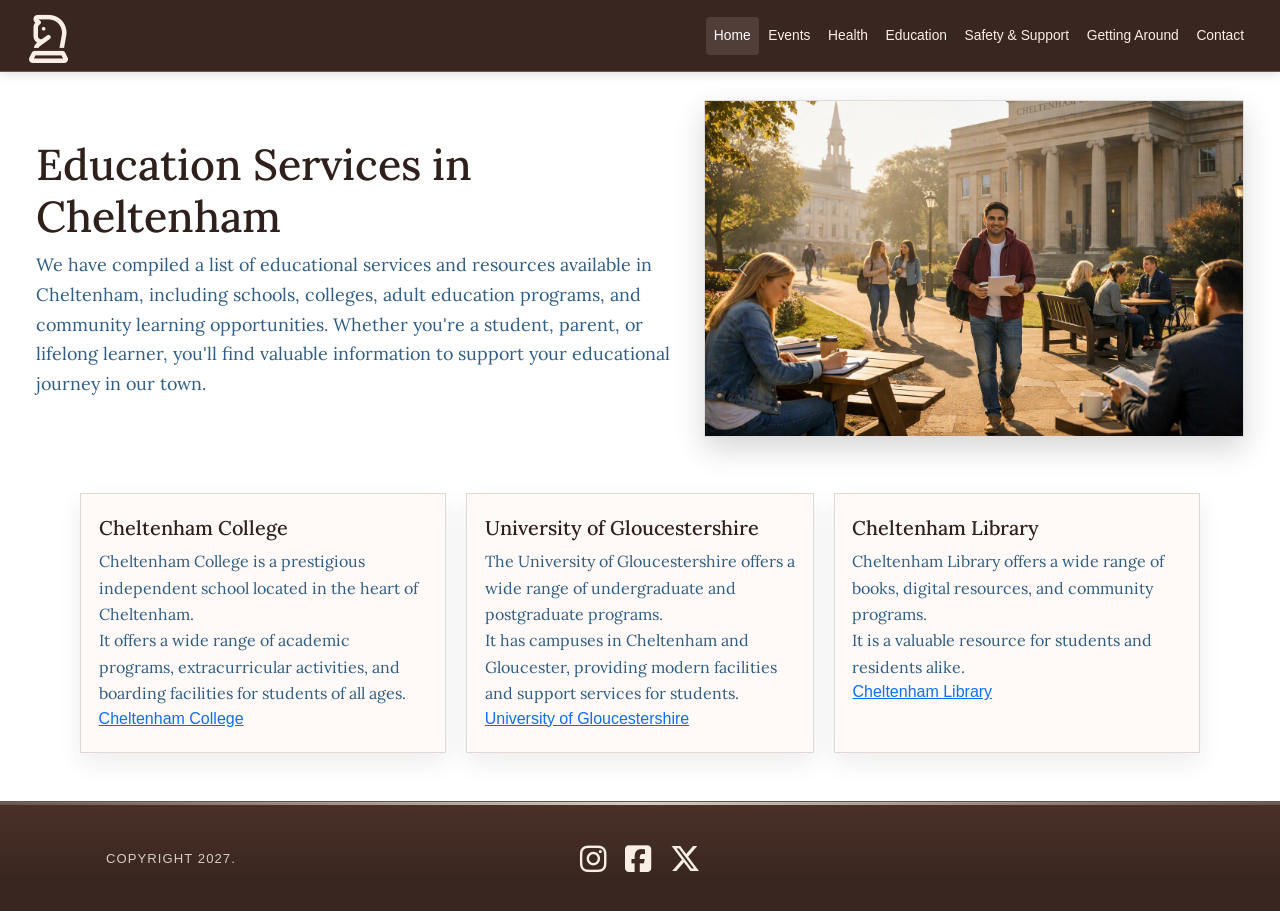
==== education.html @ 0ec94c8d "Add education.html page and update navigation links in health.html, index.html, and safety.support.h" ====
<!DOCTYPE html>
<html lang="en">

<head>
    <meta charset="UTF-8">
    <!-- Responsive Viewport - MANDATORY for mobile-friendly sites -->
    <meta name="viewport" content="width=device-width, initial-scale=1.0">
    <!-- Meta Description - For search engines & visitors -->
    <meta name="description"
        content="Cheltenham Hubs is your trusted central guide to local events, leisure centres, swimming pools, gyms, and essential emergency contacts across Cheltenham — simple, inclusive, and easy to use for everyone.">
    <title>Cheltenham hubs, Education</title>
    <!--bootstrap css -->
    <link href="https://cdn.jsdelivr.net/npm/bootstrap@5.3.8/dist/css/bootstrap.min.css" rel="stylesheet"
        integrity="sha384-sRIl4kxILFvY47J16cr9ZwB07vP4J8+LH7qKQnuqkuIAvNWLzeN8tE5YBujZqJLB" crossorigin="anonymous">
    <link rel="stylesheet" href="https://cdnjs.cloudflare.com/ajax/libs/font-awesome/6.7.2/css/all.min.css"
        integrity="sha512-Evv84Mr4kqVGRNSgIGL/F/aIDqQb7xQ2vcrdIwxfjThSH8CSR7PBEakCr51Ck+w+/U6swU2Im1vVX0SVk9ABhg=="
        crossorigin="anonymous" referrerpolicy="no-referrer">
    <!--stylesheet-->
    <link rel="stylesheet" href="/style.css">
</head>

<body>
    <section>
        <!--navbar bootstrap-->
        <nav class="navbar navbar-expand-xl fixed-top">
            <div class="container-fluid">
                <a class="navbar-brand" href="#" aria-label="Cheltenham Hubs Home">
                    <i class="fa-regular fa-chess-knight" aria-hidden="true"></i>
                </a>
                <button class="navbar-toggler" type="button" data-bs-toggle="collapse"
                    data-bs-target="#navbarNavAltMarkup" aria-controls="navbarNavAltMarkup" aria-expanded="false"
                    aria-label="Toggle navigation">
                    <span class="navbar-toggler-icon"></span>
                </button>
                <div class="collapse navbar-collapse" id="navbarNavAltMarkup">
                    <div class="navbar-nav ms-auto align-items-xl-center">
                        <a class="nav-link active" aria-current="page" href="index.html">Home</a>
                        <a class="nav-link" href="#">Events</a>
                        <a class="nav-link" href="health.html">Health</a>
                        <a class="nav-link" href="education.html">Education</a>
                        <a class="nav-link" href="safety.support.html">Safety &amp; Support</a>
                        <a class="nav-link" href="#">Getting Around</a>
                        <a class="nav-link" href="#">Contact</a>


                    </div>
                </div>
            </div>
        </nav>
   
    

    
    <section class="hero-layout">
        <section class="welcome-copy">
            <h1>Education Services in Cheltenham</h1>

            <p> We have compiled a list of educational services and resources available in Cheltenham, including
                schools, colleges, adult education programs, and community learning opportunities. Whether you're a
                student, parent, or lifelong learner, you'll find valuable information to support your educational
                journey in our town.
            </p>
          
        </section>
        <section>
            <div carousel id="carouselExample" class="carousel slide hero-carousel" data-bs-ride="carousel"
                data-bs-interval="3500">
                <div class="carousel-inner">
                    <div class="carousel-item active">
                        <img src="images/uni.chel.png" class="d-block w-100" alt="cheltenham education overview">
                    </div>
                    <div class="carousel-item">
                        <img src="images/univ.lib.png" class="d-block w-100"
                            alt="cheltenham education overview">
                    </div>
                    <div class="carousel-item">
                        <img src="images/chel.college.png" class="d-block w-100"
                            alt="cheltenham education overview">
                    </div>
                    <div class="carousel-item">
                        <img src="images/chel.college2.png" class="d-block w-100"
                            alt="cheltenham education overview">
                    </div>
                </div>
            <button class="carousel-control-prev" type="button" data-bs-target="#carouselExample" data-bs-slide="prev">
                <span class="carousel-control-prev-icon" aria-hidden="true"></span>
                <span class="visually-hidden">Previous</span>
            </button>
            <button class="carousel-control-next" type="button" data-bs-target="#carouselExample" data-bs-slide="next">
                <span class="carousel-control-next-icon" aria-hidden="true"></span>
                <span class="visually-hidden">Next</span>
            </button>
            </div>
        </section>

         </section>
       

         <header class="safety-main">
            <section class="safety-section" aria-label="Safety support highlights">
                <div class="safety-box">
                    <h3>Cheltenham College</h3>
                    <p>Cheltenham College is a prestigious independent school located in the heart of Cheltenham.</p>
                    <p>It offers a wide range of academic programs, extracurricular activities, and boarding facilities for
                        students of all ages.</p>
                    <a href="https://www.cheltenhamcollege.org/" target="_blank" rel="noopener noreferrer">Cheltenham College</a>
                </div>



                <div class="safety-box">
                    <h3>University of Gloucestershire</h3>
                    <p>The University of Gloucestershire offers a wide range of undergraduate and postgraduate programs.</p>
                    <p>It has campuses in Cheltenham and Gloucester, providing modern facilities and support services for students.</p>
                    <a href="https://www.glos.ac.uk/" target="_blank" rel="noopener noreferrer">University of Gloucestershire</a>
                </div>

                <div class="safety-box">
                    <h3>Cheltenham Library</h3>
                    <p>Cheltenham Library offers a wide range of books, digital resources, and community programs.</p>
                    <p>It is a valuable resource for students and residents alike.</p>
                    <a href="https://www.gloucestershire.gov.uk/libraries/find-a-library/cheltenham-library/" target="_blank" rel="noopener noreferrer">Cheltenham Library</a>
                </div>
                
                 

            </section>
        </header>


    </section>











        <!--footer-->
        <footer>
    <div class="footer-row">
      <small class="footer-copy">Copyright 2027.</small>
      <div class="social-links">
        <a href="https://www.instagram.com" target="_blank" aria-label="Visit our Instagram page (opens in a new tab)"
          rel="noopener"><i class="fa-brands fa-instagram"></i></a>
        <a href="https://www.facebook.com" target="_blank" aria-label="Visit our Facebook page (opens in a new tab)"
          rel="noopener"><i class="fa-brands fa-square-facebook"></i></a>
        <a href="https://www.x.com" target="_blank" aria-label="Visit our X feed (opens in a new tab)" rel="noopener"><i
            class="fa-brands fa-x-twitter"></i></a>
      </div>
      <div class="footer-spacer" aria-hidden="true"></div>
    </div>
  </footer>


        <!--bootstrap js -->
        <script src="https://cdn.jsdelivr.net/npm/bootstrap@5.3.8/dist/js/bootstrap.bundle.min.js"
            integrity="sha384-FKyoEForCGlyvwx9Hj09JcYn3nv7wiPVlz7YYwJrWVcXK/BmnVDxM+D2scQbITxI"
            crossorigin="anonymous"></script>
</body>

</html>
---- style.css ----
@import url("https://fonts.googleapis.com/css2?family=Lora:wght@400;500;600;700&display=swap");

:root {
    /* Shared color and font tokens used site-wide */
    --color-brown: #3a2620;
    --color-brown-soft: rgba(58, 38, 32, 0.16);
    --color-brown-shadow: rgba(58, 38, 32, 0.08);
    --color-cream: #f9efe7;
    --color-light-blue-text: #2f5d85;
    --color-text-dark: #2f201b;
    --color-white: #ffffff;
    --font-body: "Segoe UI", Tahoma, Geneva, Verdana, sans-serif;
    --font-heading: "Lora", serif;
}

/* Base styles */
html {
    /* Prevent sideways scroll from transformed or wide elements */
    overflow-x: hidden;
}

body {
    /* Top padding keeps content clear of fixed navbar */
    margin: 0;
    padding-top: 72px;
    font-family: var(--font-body);
    overflow-x: hidden;
}

h1,
h2,
p {
    /* Use a consistent heading-style typeface for core text */
    font-family: var(--font-heading);
}

h1 {
    font-size: clamp(1.85rem, 4vw, 2.9rem);
    line-height: 1.2;
}

p {
    /* Default paragraph rhythm and brand text color */
    font-size: 1.05rem;
    line-height: 1.7;
    color: var(--color-light-blue-text);
}

/* Main content */
main {
    /* Global section spacing for page body content */
    padding: 2rem 1rem 3rem;
}

.content {
    /* Centered text container for intro/content sections */
    max-width: 760px;
    margin: 0 auto;
    text-align: center;
    color: var(--color-text-dark);
}

.content h2 {
    margin-bottom: 0.75rem;
    font-size: clamp(1.6rem, 3vw, 2.3rem);
}

.content p {
    margin: 0;
    line-height: 1.7;
    font-size: 1.05rem;
}

/* Explore Cheltenham cards */
.info-grid {
    /* Responsive card grid layout */
    display: grid;
    grid-template-columns: repeat(4, minmax(0, 1fr));
    gap: 1rem;
    margin-top: 1.5rem;
}

.info-box {
    /* Card surface styling */
    padding: 1.25rem 1rem;
    border: 1px solid var(--color-brown-soft);
    background-color: #fffaf7;
    text-align: left;
    box-shadow: 0 8px 18px var(--color-brown-shadow);
}

.info-box h3 {
    margin: 0 0 0.65rem;
    font-family: var(--font-heading);
    font-size: 1.2rem;
    color: var(--color-text-dark);
}

.info-box p {
    font-size: 0.98rem;
    line-height: 1.65;
}

/* Navbar */
.navbar {
    /* Fixed top navigation bar shell */
    background-color: var(--color-brown);
    padding: 0.55rem 1rem;
    min-height: 72px;
    border-bottom: 1px solid rgba(249, 239, 231, 0.25);
    box-shadow: 0 2px 10px rgba(0, 0, 0, 0.12);
    z-index: 1030;
}

.navbar .container-fluid {
    /* Limit nav content width on wide screens */
    max-width: 1280px;
    margin: 0 auto;
}

.navbar .navbar-brand,
.navbar .nav-link {
    /* Shared nav foreground color */
    color: var(--color-cream);
}

.navbar .navbar-brand {
    display: flex;
    align-items: center;
    padding: 0;
    line-height: 1;
    margin-right: 1rem;
}

.navbar .navbar-collapse {
    /* Push menu items to the right in expanded layout */
    justify-content: flex-end;
    flex-grow: 0;
}

.navbar .navbar-nav {
    display: flex;
    align-items: center;
    gap: 0.25rem;
}

.navbar .nav-link {
    /* Clickable nav pill sizing */
    padding: 0.5rem 0.65rem;
    line-height: 1.2;
    font-size: 0.96rem;
    white-space: nowrap;
    border-radius: 4px;
}

.navbar .navbar-brand i {
    font-size: 3rem;
    line-height: 1;
    transform: translate(0, 3px);
}

.navbar .navbar-brand:hover,
.navbar .nav-link:hover,
.navbar .nav-link.active {
    color: var(--color-white);
}

.navbar .nav-link:hover,
.navbar .nav-link.active {
    background-color: rgba(249, 239, 231, 0.12);
}

.navbar-toggler {
    /* Mobile menu button dimensions and alignment */
    border-color: rgba(249, 239, 231, 0.8);
    display: inline-flex;
    align-items: center;
    justify-content: center;
    padding: 0.5rem 0.55rem;
    line-height: 1;
    margin-top: 0;
    transform: none;
}

.navbar-toggler:focus {
    box-shadow: 0 0 0 0.2rem rgba(249, 239, 231, 0.3);
}

.navbar-toggler-icon {
    /* Custom light hamburger icon for dark background */
    background-image: url("data:image/svg+xml,%3csvg xmlns='http://www.w3.org/2000/svg' viewBox='0 0 30 30'%3e%3cpath stroke='rgba%28249, 239, 231, 0.98%29' stroke-linecap='round' stroke-miterlimit='10' stroke-width='2' d='M4 7h22M4 15h22M4 23h22'/%3e%3c/svg%3e");
}

/* Collapsed navbar panel behavior for tablet/mobile */
@media (max-width: 1199.98px) {
    .navbar .navbar-collapse {
        position: absolute;
        top: 100%;
        left: 0;
        right: 0;
        background-color: var(--color-brown);
        padding: 0.5rem 1rem 1rem;
        border-top: 1px solid rgba(249, 239, 231, 0.25);
        box-shadow: 0 10px 18px rgba(0, 0, 0, 0.2);
    }

    .navbar .navbar-nav {
        align-items: flex-start;
        gap: 0;
    }

    .navbar .nav-link {
        padding: 0.55rem 0;
        border-radius: 0;
    }
}

/* Expanded navbar fine-tuning for desktop */
@media (min-width: 1200px) {
    .navbar .container-fluid {
        display: flex;
        align-items: center;
        justify-content: space-between;
        gap: 0.5rem;
    }

    .navbar .navbar-collapse {
        display: flex !important;
        align-items: center;
        height: 100%;
        min-width: 0;
        flex: 1 1 auto;
    }

    .navbar .navbar-nav {
        flex-wrap: nowrap;
        white-space: nowrap;
        align-items: center;
        height: 100%;
        min-width: 0;
        gap: 0.1rem;
    }

    .navbar .nav-link {
        display: inline-flex;
        align-items: center;
        height: 38px;
        font-size: clamp(0.8rem, 0.28vw + 0.64rem, 0.93rem);
        padding: 0 0.45rem;
        padding-top: 0;
        padding-bottom: 0;
    }
}

/* Footer */
footer {
    /* Full-width footer block with brand gradient */
    position: relative;
    isolation: isolate;
    background: linear-gradient(180deg, #4a3128 0%, #3a2620 70%);
    color: var(--color-cream);
    width: 100%;
    max-width: none;
    margin-left: 0;
    margin-right: 0;
    padding: 2.6rem 0 2.3rem;
    border-top: 1px solid rgba(249, 239, 231, 0.22);
    box-shadow: inset 0 1px 0 rgba(255, 255, 255, 0.08);
}

footer::before {
    /* Thin highlight line at the top of the footer */
    content: "";
    position: absolute;
    inset: 0 0 auto;
    height: 3px;
    background: linear-gradient(90deg, rgba(249, 239, 231, 0.18), rgba(249, 239, 231, 0.8), rgba(249, 239, 231, 0.18));
    z-index: -1;
}

/* Safety page: two boxes with center message */
.safety-main {
    /* Vertical spacing around the safety section */
    padding: 2.5rem 1rem 3rem;
}

.safety-section {
    /* Three-column layout: left card, center message, right card */
    max-width: 1120px;
    margin: 0 auto;
    display: grid;
    grid-template-columns: minmax(240px, 1fr) minmax(260px, 0.95fr) minmax(240px, 1fr);
    gap: 1.25rem;
    align-items: stretch;
}

.safety-box {
    /* Reusable support card style */
    background-color: #fffaf7;
    border: 1px solid var(--color-brown-soft);
    box-shadow: 0 10px 22px var(--color-brown-shadow);
    padding: 1.35rem 1.1rem;
    min-height: 210px;
    
}

.safety-box h3 {
    margin: 0 0 0.55rem;
    font-family: var(--font-heading);
    color: var(--color-text-dark);
    font-size: 1.24rem;
    
}

.safety-box p {
    margin: 0;
    font-size: 1rem;
    line-height: 1.65;
}

.safety-number-box {
    /* Compact number badge for emergency numbers */
    width: clamp(72px, 9vw, 92px);
    height: clamp(72px, 9vw, 92px);
    margin: 0.85rem auto 0;
    border-radius: 10px;
    border: 1px solid rgba(58, 38, 32, 0.28);
    background-color: #ffffff;
    box-shadow: 0 8px 18px var(--color-brown-shadow);
    display: flex;
    align-items: center;
    justify-content: center;
    font-family: var(--font-heading);
    font-size: clamp(1.55rem, 2.1vw, 2rem);
    font-weight: 700;
    color: var(--color-text-dark);
    line-height: 1;
}

.safety-center-text {
    /* Highlighted middle message block */
    background: linear-gradient(180deg, #f8eee6 0%, #f5e6d9 100%);
    border: 1px solid rgba(58, 38, 32, 0.2);
    box-shadow: 0 10px 22px var(--color-brown-shadow);
    display: flex;
    flex-direction: column;
    justify-content: center;
    align-items: center;
    text-align: center;
    padding: 1.25rem 1rem;
    min-height: 210px;
}

.safety-center-text h2 {
    margin: 0 0 0.45rem;
    color: var(--color-text-dark);
    font-size: clamp(1.35rem, 2.2vw, 1.9rem);
}

.safety-center-text p {
    margin: 0;
    font-size: 0.98rem;
    line-height: 1.6;
    max-width: 28ch;
}

/* Stack safety cards on smaller screens */
@media (max-width: 991.98px) {
    .safety-section {
        grid-template-columns: 1fr;
        gap: 1rem;
    }

    .safety-box,
    .safety-center-text {
        min-height: auto;
    }
}

.footer-shell {
    /* Legacy centered footer content wrapper */
    max-width: 980px;
    margin: 0 auto;
    text-align: center;
}

footer h2 {
    margin: 0;
    font-family: var(--font-heading);
    font-size: clamp(1.4rem, 2.4vw, 1.8rem);
    letter-spacing: 0.01em;
}

footer p {
    margin: 0.65rem auto 0.75rem;
    max-width: 64ch;
    line-height: 1.65;
    font-size: 1rem;
    color: #9fc0db;
}

footer small {
    display: inline-block;
    font-size: 0.9rem;
    letter-spacing: 0.02em;
    color: rgba(249, 239, 231, 0.82);
}

footer .footer-row {
    /* Footer layout: left copyright, centered socials */
    display: grid;
    grid-template-columns: 1fr auto 1fr;
    align-items: center;
    max-width: 1100px;
    margin: 0 auto;
    padding: 0 1rem;
}

footer .footer-copy {
    /* Small uppercase copyright styling */
    justify-self: start;
    margin: 0;
    text-transform: uppercase;
    font-size: 0.82rem;
    letter-spacing: 0.08em;
}

footer .footer-spacer {
    justify-self: end;
    width: 1px;
    height: 1px;
}

footer .social-links {
    /* Horizontal social icon row */
    display: flex;
    justify-content: center;
    align-items: center;
    gap: 1.15rem;
    justify-self: center;
    margin: 0;
}

footer .social-links a {
    /* Social icon size and interaction animation */
    color: var(--color-cream);
    font-size: clamp(1.9rem, 2.2vw, 2.3rem);
    line-height: 1;
    transition: transform 0.2s ease, color 0.2s ease;
}

footer .social-links a:hover,
footer .social-links a:focus-visible {
    color: #d4e8f8;
    transform: translateY(-2px);
}

/* Footer compact layout adjustments for phones */
@media (max-width: 767.98px) {
    footer {
        padding: 2.1rem 0 1.9rem;
    }

    footer .social-links {
        gap: 1rem;
    }

    footer .social-links a {
        font-size: 2rem;
    }

    footer .footer-row {
        grid-template-columns: 1fr;
        gap: 0.75rem;
        justify-items: center;
        text-align: center;
    }

    footer .footer-copy {
        justify-self: center;
    }

    footer .footer-spacer {
        display: none;
    }

    footer p {
        margin-top: 0.55rem;
        margin-bottom: 0.65rem;
        font-size: 0.95rem;
    }
}

/* Hero area */
.hero-layout {
    /* Two-column hero layout: copy + carousel */
    display: grid;
    grid-template-columns: minmax(0, 1fr) minmax(300px, 420px);
    gap: 1.25rem;
    align-items: center;
    padding: 1.25rem 1rem 0.75rem;
    max-width: 1280px;
    margin: 0 auto;
}

.welcome-copy {
    /* Left hero text column */
    max-width: 760px;
    padding: 0;
    color: var(--color-text-dark);
    grid-column: 1;
}

.welcome-copy h1 {
    margin: 0 0 0.5rem;
    font-size: clamp(1.7rem, 4vw, 2.4rem);
}

.welcome-copy p {
    margin: 0;
    line-height: 1.65;
    font-size: 1.05rem;
}

/* Carousel */
.hero-carousel {
    /* Hero image slider frame */
    width: 100%;
    max-width: 420px;
    margin: 0;
    justify-self: end;
    align-self: center;
    grid-column: 2;
    border-radius: 0;
    border: 1px solid var(--color-brown-soft);
    overflow: hidden;
    box-shadow: 0 12px 28px rgba(0, 0, 0, 0.16);
}

.hero-carousel .carousel-inner {
    border-radius: inherit;
    overflow: hidden;
    box-shadow: none;
}

.hero-carousel .carousel-item {
    height: 250px;
    overflow: hidden;
}

.hero-carousel .carousel-item img {
    display: block;
    width: 100%;
    height: calc(100% + 40px);
    object-fit: cover;
    object-position: center;
    transform: translateY(-40px);
}

.hero-carousel .carousel-control-prev,
.hero-carousel .carousel-control-next {
    width: 14%;
}

.hero-carousel .carousel-control-prev-icon,
.hero-carousel .carousel-control-next-icon {
    /* Soft circular backgrounds for nav arrows */
    border-radius: 999px;
    background-color: rgba(0, 0, 0, 0.28);
    background-size: 60% 60%;
}

/* xs: Extra small devices (<576px) */
@media (max-width: 575.98px) {
    /* Single-column mobile hero and cards */
    h1 {
        font-size: 1.95rem;
    }

    p {
        font-size: 0.98rem;
        line-height: 1.75;
    }

    .hero-layout {
        grid-template-columns: 1fr;
        gap: 0.75rem;
        padding: 1rem 0.75rem 0.5rem;
    }

    .hero-carousel {
        order: 1;
    }

    .welcome-copy {
        order: 2;
        text-align: center;
        margin-top: 0.25rem;
    }

    .hero-carousel {
        width: 100%;
        max-width: 100%;
        justify-self: stretch;
    }

    .welcome-copy {
        padding: 0;
    }

    .hero-carousel .carousel-item img {
        height: calc(100% + 34px);
        transform: translateY(-34px);
    }

    .hero-carousel .carousel-item {
        height: 250px;
    }

    .info-grid {
        grid-template-columns: 1fr;
    }
}

/* sm: Small devices (>=576px and <768px) */
@media (min-width: 576px) and (max-width: 767.98px) {
    /* Small-screen typography and stacked hero */
    h1 {
        font-size: 2.1rem;
    }

    p {
        font-size: 1rem;
    }

    .hero-layout {
        grid-template-columns: minmax(0, 1fr) minmax(0, 1fr);
        gap: 1rem;
        padding: 1.25rem 1rem 0.75rem;
    }

    .hero-layout {
        grid-template-columns: 1fr;
    }

    .hero-carousel {
        order: 1;
    }

    .welcome-copy {
        order: 2;
        text-align: center;
        margin-top: 0.25rem;
    }

    .welcome-copy h1 {
        font-size: 2rem;
    }

    .welcome-copy p {
        font-size: 1rem;
    }

    .hero-carousel {
        width: 100%;
        max-width: 100%;
        justify-self: stretch;
    }

    .hero-carousel .carousel-item img {
        height: calc(100% + 34px);
        transform: translateY(-34px);
    }

    .hero-carousel .carousel-item {
        height: 250px;
    }

    .info-grid {
        grid-template-columns: 1fr;
    }
}

/* md: Medium devices (>=768px and <992px) */
@media (min-width: 768px) and (max-width: 991.98px) {
    /* Tablet hero balance and 2-column cards */
    h1 {
        font-size: 2.3rem;
    }

    p {
        font-size: 1.02rem;
    }

    .hero-layout {
        grid-template-columns: minmax(0, 1fr) minmax(260px, 360px);
        gap: 1rem;
        padding: 1.25rem 1rem 0.75rem;
    }

    .welcome-copy h1 {
        font-size: 2rem;
    }

    .welcome-copy p {
        font-size: 1rem;
    }

    .hero-carousel {
        width: 100%;
        max-width: 360px;
        justify-self: end;
    }

    .hero-carousel .carousel-item img {
        height: calc(100% + 38px);
        transform: translateY(-38px);
    }

    .hero-carousel .carousel-item {
        height: 270px;
    }

    .info-grid {
        grid-template-columns: repeat(2, minmax(0, 1fr));
    }
}

/* lg: Large devices (>=992px and <1200px) */
@media (min-width: 992px) and (max-width: 1199.98px) {
    /* Laptop carousel scaling */
    h1 {
        font-size: 2.55rem;
    }

    p {
        font-size: 1.08rem;
    }

    .hero-carousel {
        width: 100%;
        max-width: 460px;
    }

    .hero-carousel .carousel-item img {
        height: calc(100% + 44px);
        transform: translateY(-44px);
    }

    .hero-carousel .carousel-item {
        height: 305px;
    }
}

/* xl: Extra large devices (>=1200px and <1400px) */
@media (min-width: 1200px) and (max-width: 1399.98px) {
    /* Wider desktop spacing and larger media */
    h1 {
        font-size: 2.9rem;
    }

    p {
        font-size: 1.12rem;
    }

    .hero-layout {
        grid-template-columns: minmax(0, 1fr) minmax(320px, 540px);
        gap: 2rem;
        padding: 1.75rem 2.25rem 1rem;
    }

    .welcome-copy h1 {
        font-size: 2.7rem;
    }

    .welcome-copy p {
        font-size: 1.12rem;
        max-width: 68ch;
    }

    .hero-carousel {
        width: 100%;
        max-width: 540px;
    }

    .hero-carousel .carousel-item img {
        height: calc(100% + 52px);
        transform: translateY(-52px);
    }

    .hero-carousel .carousel-item {
        height: 335px;
    }
}

/* xxl: Extra extra large devices (>=1400px) */
@media (min-width: 1400px) {
    /* Large desktop hero scaling */
    h1 {
        font-size: 3.1rem;
    }

    p {
        font-size: 1.15rem;
    }

    .hero-layout {
        grid-template-columns: minmax(0, 1fr) minmax(340px, 600px);
        gap: 2.25rem;
        padding: 2rem 2.5rem 1.25rem;
    }

    .welcome-copy h1 {
        font-size: 2.9rem;
    }

    .welcome-copy p {
        font-size: 1.15rem;
        max-width: 72ch;
    }

    .hero-carousel {
        width: 100%;
        max-width: 600px;
    }

    .hero-carousel .carousel-item img {
        height: calc(100% + 56px);
        transform: translateY(-56px);
    }

    .hero-carousel .carousel-item {
        height: 360px;
    }
}
/* Final mobile override: full-width carousel first, text below */
@media (max-width: 767.98px) {
    /* Final phone-specific ordering and compact navbar */
    .navbar {
        min-height: 64px;
        padding: 0.44rem 0.7rem;
    }

    .navbar .navbar-brand i {
        font-size: 2.35rem;
        transform: translate(0, 2px);
    }

    .navbar-toggler {
        padding: 0.38rem 0.46rem;
    }

    .navbar-toggler-icon {
        width: 1.15em;
        height: 1.15em;
        background-size: 1.15em 1.15em;
    }

    .hero-layout {
        display: flex;
        flex-direction: column;
        gap: 0.9rem;
        padding: 0;
    }

    .hero-carousel {
        order: 1;
        width: 100%;
        max-width: 100%;
        justify-self: stretch;
        grid-column: auto;
        margin: 0;
        border-radius: 0;
    }

    .hero-carousel .carousel-item {
        height: 240px;
    }

    .hero-carousel .carousel-item img {
        height: calc(100% + 30px);
        transform: translateY(-30px);
    }

    .welcome-copy {
        order: 2;
        grid-column: auto;
        width: 100%;
        text-align: center;
        padding: 0 0.9rem 0.4rem;
        margin: 0;
    }
}
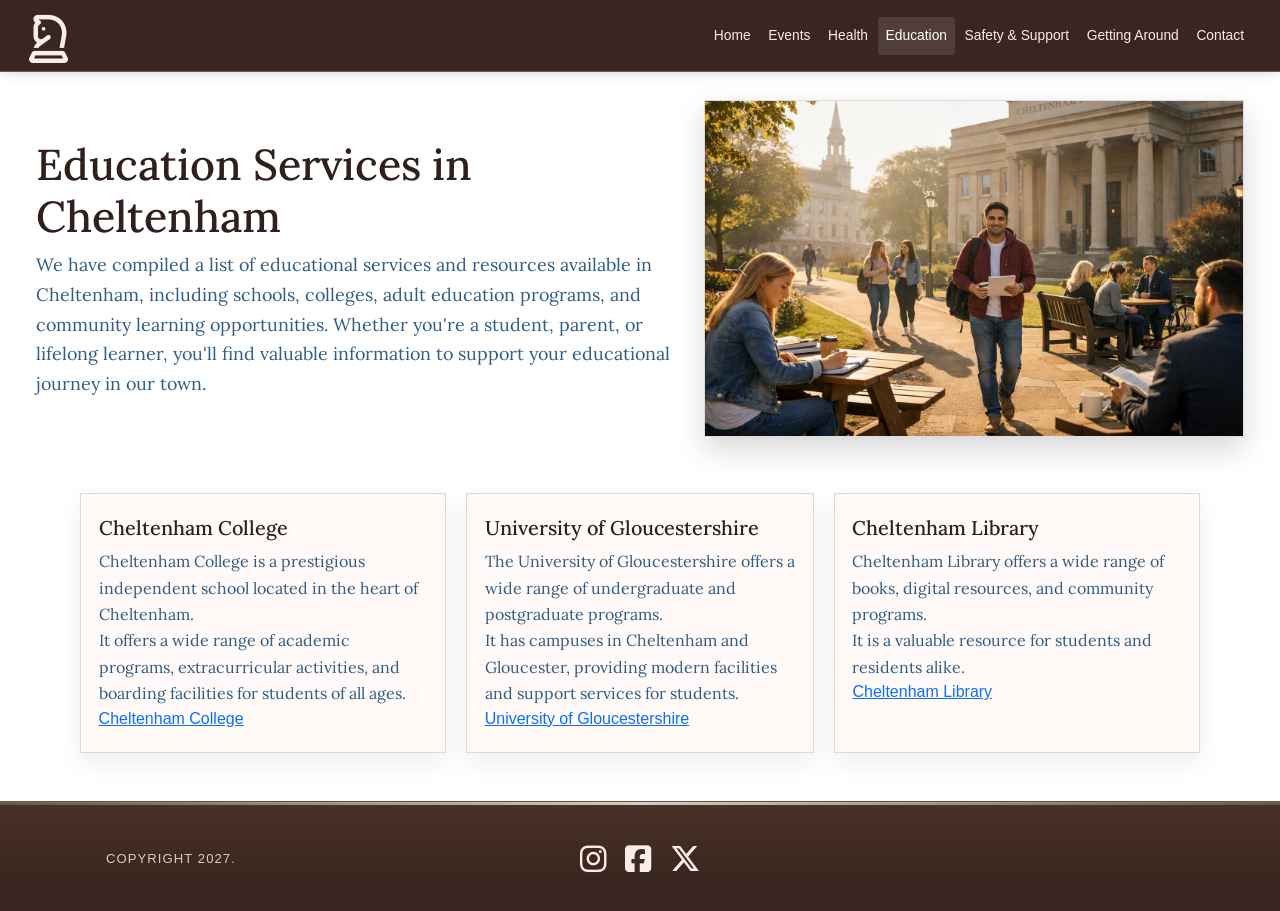
==== commit 468af004: "Update navigation links and styles across multiple HTML pages for consistency" ====
--- a/education.html
+++ b/education.html
@@ -16,7 +16,7 @@
         integrity="sha512-Evv84Mr4kqVGRNSgIGL/F/aIDqQb7xQ2vcrdIwxfjThSH8CSR7PBEakCr51Ck+w+/U6swU2Im1vVX0SVk9ABhg=="
         crossorigin="anonymous" referrerpolicy="no-referrer">
     <!--stylesheet-->
-    <link rel="stylesheet" href="/style.css">
+    <link rel="stylesheet" href="style.css">
 </head>
 
 <body>
@@ -24,7 +24,7 @@
         <!--navbar bootstrap-->
         <nav class="navbar navbar-expand-xl fixed-top">
             <div class="container-fluid">
-                <a class="navbar-brand" href="#" aria-label="Cheltenham Hubs Home">
+                <a class="navbar-brand" href="education.html" aria-label="Cheltenham Hubs education">
                     <i class="fa-regular fa-chess-knight" aria-hidden="true"></i>
                 </a>
                 <button class="navbar-toggler" type="button" data-bs-toggle="collapse"
@@ -34,10 +34,10 @@
                 </button>
                 <div class="collapse navbar-collapse" id="navbarNavAltMarkup">
                     <div class="navbar-nav ms-auto align-items-xl-center">
-                        <a class="nav-link active" aria-current="page" href="index.html">Home</a>
-                        <a class="nav-link" href="#">Events</a>
+                        <a class="nav-link" href="index.html">Home</a>
+                        <a class="nav-link" href="events.html">Events</a>
                         <a class="nav-link" href="health.html">Health</a>
-                        <a class="nav-link" href="education.html">Education</a>
+                        <a class="nav-link active" href="education.html">Education</a>
                         <a class="nav-link" href="safety.support.html">Safety &amp; Support</a>
                         <a class="nav-link" href="#">Getting Around</a>
                         <a class="nav-link" href="#">Contact</a>
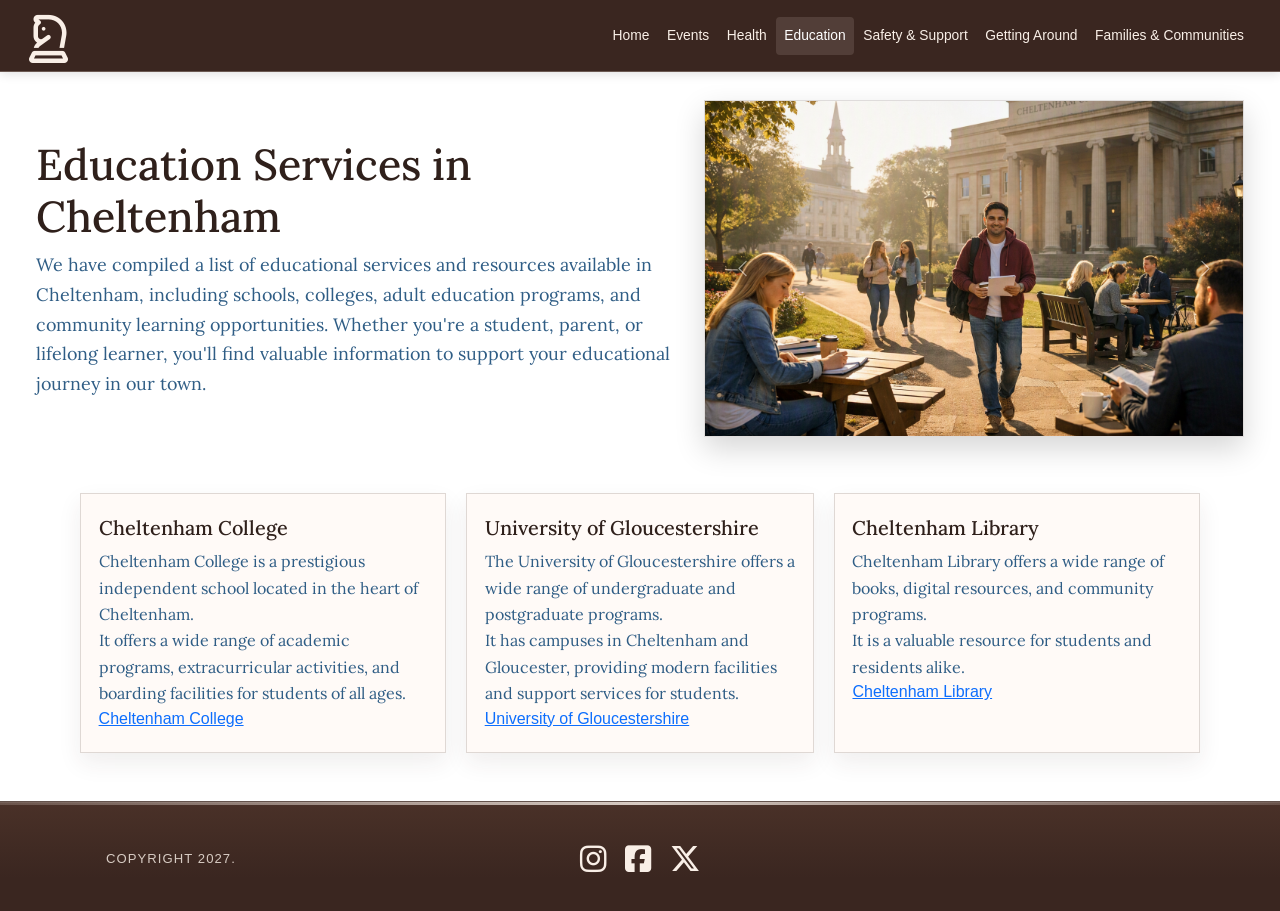
==== commit 980f8aee: "Update navigation links to replace 'Contact' with 'Families & Communities' across multiple HTML file" ====
--- a/education.html
+++ b/education.html
@@ -39,8 +39,8 @@
                         <a class="nav-link" href="health.html">Health</a>
                         <a class="nav-link active" href="education.html">Education</a>
                         <a class="nav-link" href="safety.support.html">Safety &amp; Support</a>
-                        <a class="nav-link" href="#">Getting Around</a>
-                        <a class="nav-link" href="#">Contact</a>
+                        <a class="nav-link" href="getting.html">Getting Around</a>
+                        <a class="nav-link" href="family.html">Families & Communities</a>
 
 
                     </div>
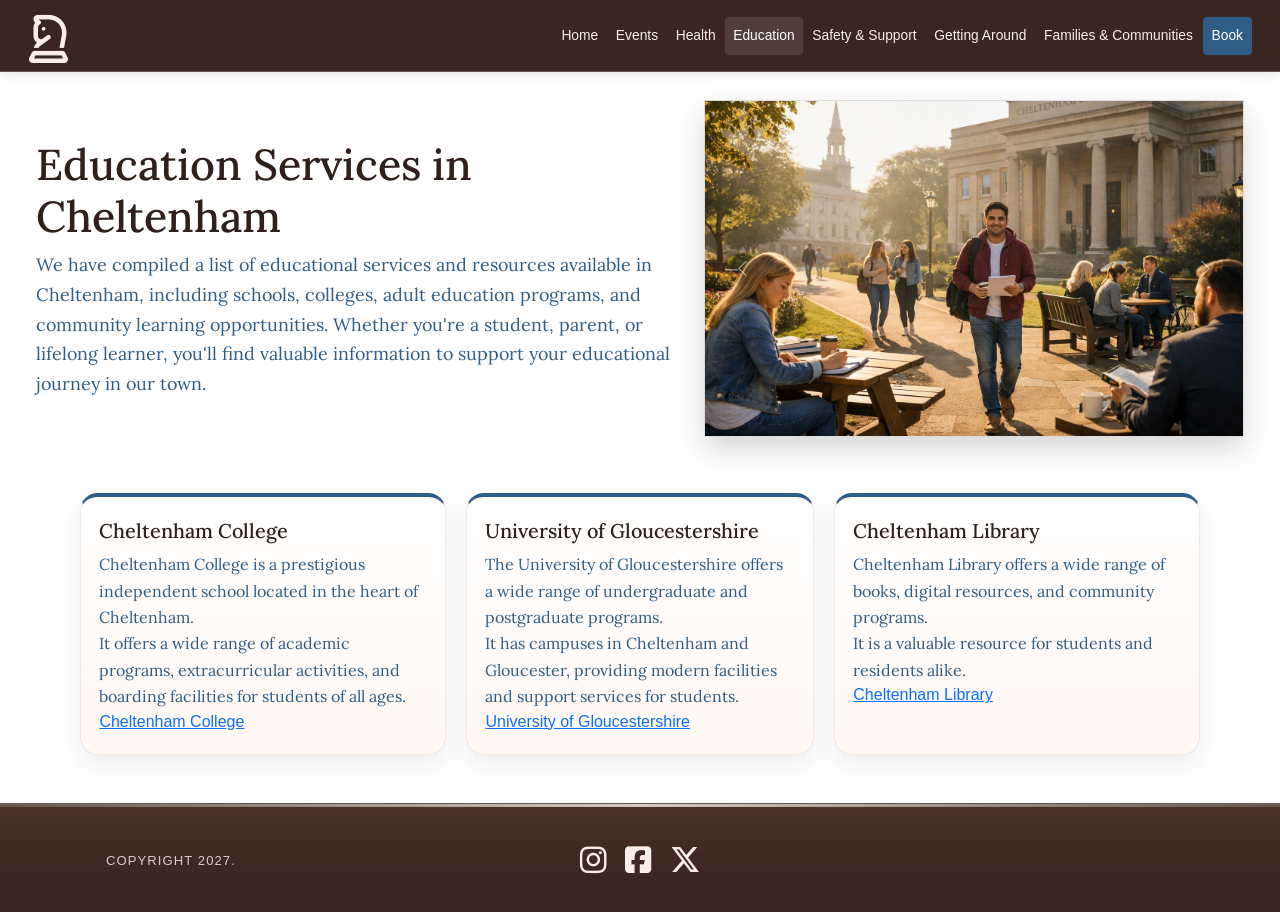
==== commit 660d1639: "Add booking link and form to family section for user inquiries" ====
--- a/education.html
+++ b/education.html
@@ -41,6 +41,7 @@
                         <a class="nav-link" href="safety.support.html">Safety &amp; Support</a>
                         <a class="nav-link" href="getting.html">Getting Around</a>
                         <a class="nav-link" href="family.html">Families & Communities</a>
+                        <a class="nav-link book-link" href="family.html#booking-form">Book</a>
 
 
                     </div>
--- a/style.css
+++ b/style.css
@@ -21,6 +21,10 @@
 
 body {
     /* Top padding keeps content clear of fixed navbar */
+    display: flex;
+    flex-direction: column;
+    min-height: 100vh;
+    min-height: 100svh;
     margin: 0;
     padding-top: 72px;
     font-family: var(--font-body);
@@ -58,6 +62,16 @@
     margin: 0 auto;
     text-align: center;
     color: var(--color-text-dark);
+}
+
+/* Homepage explore section surface */
+.explore-section {
+    max-width: 1200px;
+    padding: 2.25rem 1.25rem 2.5rem;
+    border-radius: 28px;
+    background: linear-gradient(180deg, rgba(255, 250, 247, 0.96) 0%, rgba(249, 239, 231, 0.92) 100%);
+    border: 1px solid rgba(58, 38, 32, 0.08);
+    box-shadow: 0 18px 40px rgba(58, 38, 32, 0.08);
 }
 
 .content h2 {
@@ -82,11 +96,20 @@
 
 .info-box {
     /* Card surface styling */
-    padding: 1.25rem 1rem;
-    border: 1px solid var(--color-brown-soft);
-    background-color: #fffaf7;
+    padding: 1.35rem 1.15rem 1.25rem;
+    border: 1px solid rgba(58, 38, 32, 0.09);
+    border-top: 4px solid var(--color-light-blue-text);
+    border-radius: 18px;
+    background: linear-gradient(180deg, #ffffff 0%, #fff8f3 100%);
     text-align: left;
-    box-shadow: 0 8px 18px var(--color-brown-shadow);
+    box-shadow: 0 10px 24px rgba(58, 38, 32, 0.08);
+    transition: transform 180ms ease, box-shadow 180ms ease, border-color 180ms ease;
+}
+
+.info-box:hover {
+    transform: translateY(-4px);
+    box-shadow: 0 14px 28px rgba(58, 38, 32, 0.12);
+    border-color: rgba(47, 93, 133, 0.2);
 }
 
 .info-box h3 {
@@ -168,6 +191,22 @@
 .navbar .nav-link:hover,
 .navbar .nav-link.active {
     background-color: rgba(249, 239, 231, 0.12);
+}
+
+.navbar .book-link {
+    color: var(--color-white);
+    background-color: var(--color-light-blue-text);
+    border: 1px solid var(--color-light-blue-text);
+    transition: background-color 180ms ease, color 180ms ease, transform 180ms ease, box-shadow 180ms ease;
+}
+
+.navbar .book-link:hover,
+.navbar .book-link:focus-visible {
+    color: var(--color-white);
+    background-color: #244966;
+    border-color: #244966;
+    transform: translateY(-2px);
+    box-shadow: 0 4px 10px rgba(0, 0, 0, 0.2);
 }
 
 .navbar-toggler {
@@ -257,6 +296,7 @@
     /* Full-width footer block with brand gradient */
     position: relative;
     isolation: isolate;
+    margin-top: auto;
     background: linear-gradient(180deg, #4a3128 0%, #3a2620 70%);
     color: var(--color-cream);
     width: 100%;
@@ -296,12 +336,20 @@
 
 .safety-box {
     /* Reusable support card style */
-    background-color: #fffaf7;
-    border: 1px solid var(--color-brown-soft);
-    box-shadow: 0 10px 22px var(--color-brown-shadow);
-    padding: 1.35rem 1.1rem;
+    background: linear-gradient(180deg, #ffffff 0%, #fff8f3 100%);
+    border: 1px solid rgba(58, 38, 32, 0.09);
+    border-top: 4px solid var(--color-light-blue-text);
+    border-radius: 18px;
+    box-shadow: 0 10px 24px rgba(58, 38, 32, 0.08);
+    padding: 1.35rem 1.15rem 1.25rem;
     min-height: 210px;
-    
+    transition: transform 180ms ease, box-shadow 180ms ease, border-color 180ms ease;
+}
+
+.safety-box:hover {
+    transform: translateY(-4px);
+    box-shadow: 0 14px 28px rgba(58, 38, 32, 0.12);
+    border-color: rgba(47, 93, 133, 0.2);
 }
 
 .safety-box h3 {
@@ -503,6 +551,10 @@
     margin: 0 auto;
 }
 
+.hero-layout > * {
+    min-width: 0;
+}
+
 .welcome-copy {
     /* Left hero text column */
     max-width: 760px;
@@ -527,6 +579,7 @@
     /* Hero image slider frame */
     width: 100%;
     max-width: 420px;
+    min-width: 0;
     margin: 0;
     justify-self: end;
     align-self: center;
@@ -860,7 +913,7 @@
         display: flex;
         flex-direction: column;
         gap: 0.9rem;
-        padding: 0;
+        padding: 1rem 0.75rem 0.75rem;
     }
 
     .hero-carousel {
@@ -870,16 +923,16 @@
         justify-self: stretch;
         grid-column: auto;
         margin: 0;
-        border-radius: 0;
+        border-radius: 18px;
     }
 
     .hero-carousel .carousel-item {
-        height: 240px;
+        height: clamp(220px, 62vw, 320px);
     }
 
     .hero-carousel .carousel-item img {
-        height: calc(100% + 30px);
-        transform: translateY(-30px);
+        height: calc(100% + 28px);
+        transform: translateY(-28px);
     }
 
     .welcome-copy {
@@ -890,4 +943,9 @@
         padding: 0 0.9rem 0.4rem;
         margin: 0;
     }
+
+    .hero-carousel .carousel-control-prev,
+    .hero-carousel .carousel-control-next {
+        width: 18%;
+    }
 }
